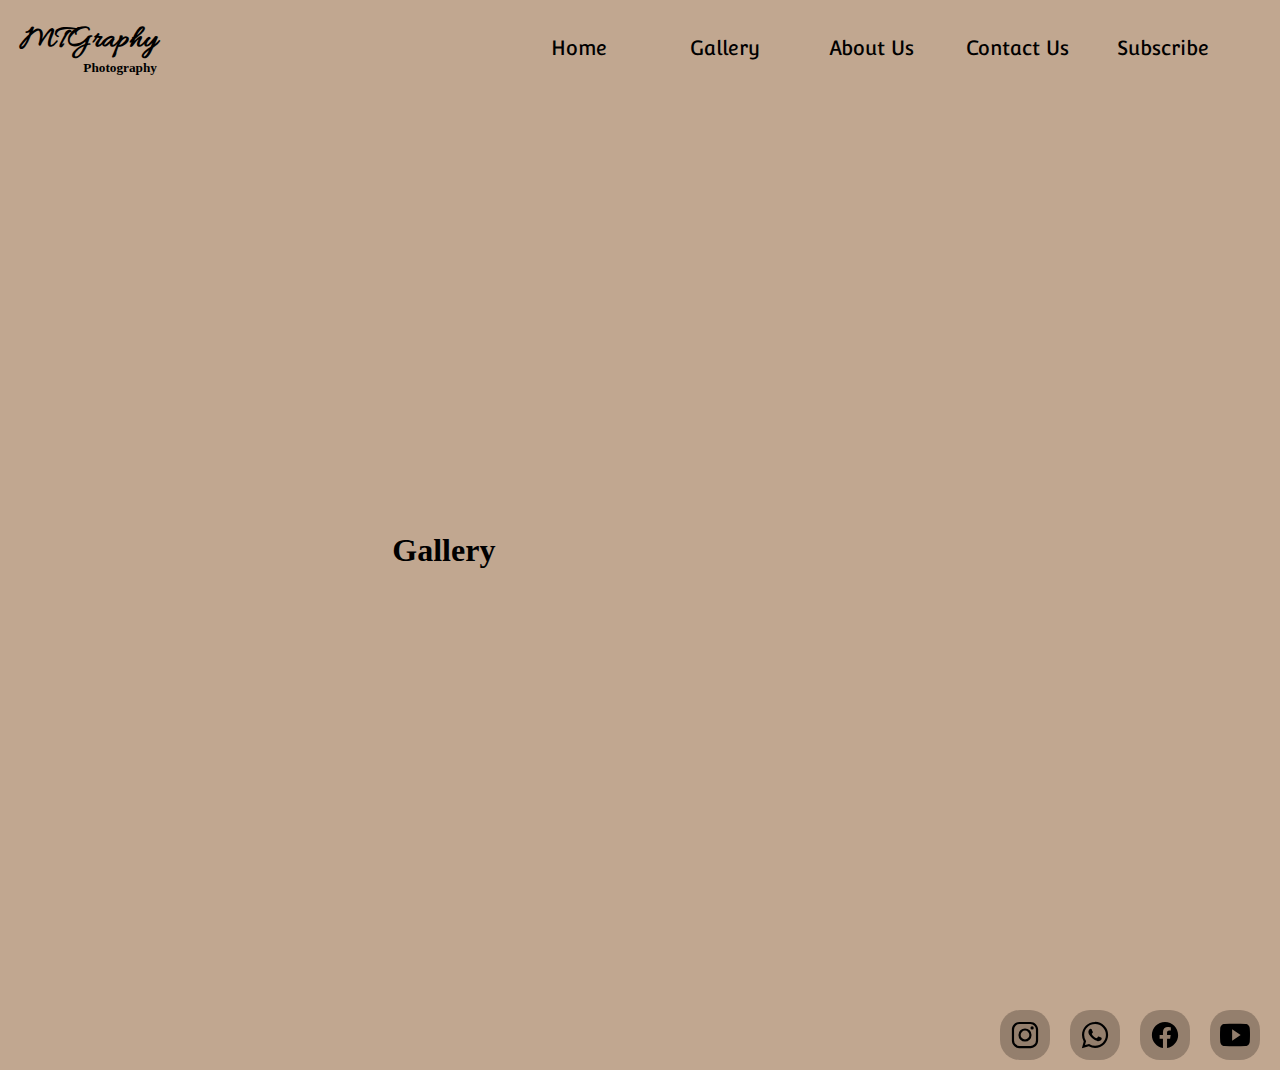
==== gallery.html @ de117bbd "contact page and subscribe page" ====
<!DOCTYPE html>
<html lang="en">
	<head>
		<meta charset="UTF-8" />
		<meta http-equiv="X-UA-Compatible" content="IE=edge" />
		<meta name="viewport" content="width=device-width, initial-scale=1.0" />
		<title>MTGraphy</title>
		<script src="./scripts/globals.js"></script>
		<script src="./scripts/index.js"></script>
		<link rel="stylesheet" href="./styles/globals.css" />
		<link rel="stylesheet" href="./styles/index.css" />
	</head>
	<body>
		<header class="mainheader">
			<div class="logodiv" onclick="handlepageredirect('home')">
				<h1>MTGraphy</h1>
				<h5>Photography</h5>
			</div>
			<div class="headerbuttondiv">
				<button onclick="handlepageredirect('home')">Home</button>
				<button onclick="handlepageredirect('gallery')">Gallery</button>
				<button onclick="handlepageredirect('about')">About Us</button>
				<button onclick="handlepageredirect('contact')">Contact Us</button>
				<button onclick="handlepageredirect('subscribe')">Subscribe</button>
			</div>
			<div class="sidebartoggle" onclick="togglesidebar()">
				<img src="./assets/Buttons/list-outline.svg" alt="Sidebar Button" />
			</div>
		</header>
		<div class="sidebar" id="sidebar">
			<div class="closediv" onclick="togglesidebar()">
				<img src="./assets/Buttons/close-outline.svg" alt="Close Button" />
			</div>
			<div class="sidebarbuttondiv">
				<button onclick="handlepageredirect('home')">Home</button>
				<button onclick="handlepageredirect('gallery')">Gallery</button>
				<button onclick="handlepageredirect('about')">About Us</button>
				<button onclick="handlepageredirect('contact')">Contact Us</button>
				<button onclick="handlepageredirect('subscribe')">Subscribe</button>
			</div>
		</div>
		<div class="maincontent">
			<h1>Gallery</h1>
			<div id="images"></div>
		</div>
		<footer>
			<div class="socialButtonDiv">
				<div class="socialDiv" onclick="handlesocialredirect('instagram')">
					<img src="./assets/Socials/logo-instagram.svg" alt="Instagram Logo" />
				</div>
				<div class="socialDiv" onclick="handlesocialredirect('whatsapp')">
					<img src="./assets/Socials/logo-whatsapp.svg" alt="Whatsapp Logo" />
				</div>
				<div class="socialDiv" onclick="handlesocialredirect('facebook')">
					<img src="./assets/Socials/logo-facebook.svg" alt="Facebook logo" />
				</div>
				<div class="socialDiv" onclick="handlesocialredirect('youtube')">
					<img src="./assets/Socials/logo-youtube.svg" alt="Youtube Logo" />
				</div>
			</div>
		</footer>
	</body>
</html>
---- styles/globals.css ----
@import url("https://fonts.googleapis.com/css2?family=Allura&family=Convergence&family=DM+Serif+Display&family=Delius&family=Pacifico&family=Sacramento&display=swap");
.mainheader {
	height: auto;
	display: flex;
	flex-direction: row;
	justify-content: space-between;
	align-items: center;
	padding: 20px;
	z-index: 5000;
	position: absolute;
	width: 95%;
}
.logodiv {
	z-index: 6000;
}
.logodiv:hover {
	cursor: pointer;
}
.mainheader h1 {
	font-family: "Allura", cursive;
}
.mainheader h5 {
	text-align: end;
}
.headerbuttondiv {
	display: flex;
	flex-direction: row;
	justify-content: space-between;
	width: 60%;
}
.headerbuttondiv button {
	font-family: "Convergence";
	font-size: 20px;
	border: none;
	background-color: rgba(0, 0, 0, 0);
	width: 20%;
}
.headerbuttondiv button:hover {
	/* enlarge */
	transform: scale(1.1);
	transition: transform 0.5s;
	cursor: pointer;
}
html,
body {
	margin: 0;
	padding: 0;
	overflow-x: hidden;
	background-color: #c1a790;
	min-height: 100vh;
}
* {
	margin: 0;
	padding: 0;
}
footer {
	display: flex;
	flex-direction: row;
	align-items: center;
	height: auto;
	width: 100%;
	justify-content: flex-end;
	align-items: center;
}
.socialButtonDiv {
	display: flex;
	flex-direction: row;
	justify-content: space-evenly;
	width: max-content;
	margin: 10px;
}
.socialDiv {
	width: 30px;
	height: 30px;
	background-color: #947f6d;
	padding: 10px;
	border-radius: 20px;
	display: flex;
	flex-direction: row;
	margin: 0px 10px;
}
.maincontent {
	display: flex;
	flex-direction: row;
	justify-content: center;
	align-items: center;
	height: max-content;
	width: 100vw;
	min-height: 100vh;
	justify-content: space-evenly;
}

/* ===== Scrollbar CSS ===== */
/* Firefox */
* {
	scrollbar-width: auto;
	scrollbar-color: #bf88a0 #bf9b9b;
}

/* Chrome, Edge, and Safari */
*::-webkit-scrollbar {
	width: 10px;
}

*::-webkit-scrollbar-track {
	background: #c1a790;
}

*::-webkit-scrollbar-thumb {
	background-color: #d0c1b4;
	border-radius: 10px;
	border: none #ffffff;
}

.sidebar {
	background-color: #947f6d;
	height: 100vh;
	width: 200px;
	position: fixed;
	top: 0;
	right: 0;
	z-index: 10000;
	display: flex;
	flex-direction: column;
	justify-content: center;
	align-items: center;
	padding: 20px;
	display: none;
}
.sidebarbuttondiv {
	display: flex;
	flex-direction: column;
	justify-content: space-evenly;
	width: 100%;
	height: 100%;
	align-items: center;
}
.closediv {
	display: flex;
	flex-direction: column;
	align-items: flex-end;
}
.closediv img {
	width: 50px;
	height: 50px;
}
.closediv img:hover {
	/* enlarge */
	transform: scale(1.1);
	transition: transform 0.5s;
	cursor: pointer;
}
.sidebartoggle {
	display: none;
}
.sidebartoggle:hover {
	/* enlarge */
	transform: scale(1.1);
	transition: transform 0.5s;
	cursor: pointer;
}
.sidebarbuttondiv button {
	background-color: none;
	border: none;
	background-color: rgba(0, 0, 0, 0);
	width: 100%;
	font-family: "Convergence";
	font-size: 20px;
}
.sidebarbuttondiv button:hover {
	/* enlarge */
	transform: scale(1.1);
	transition: transform 0.5s;
	cursor: pointer;
}

@media only screen and (max-width: 750px) {
	.headerbuttondiv {
		display: none;
	}
	.sidebartoggle {
		display: flex;
		flex-direction: row;
		justify-content: space-evenly;
		width: 30px;
	}
}
---- styles/index.css ----
.imagebox {
	display: flex;
	flex-direction: row;
	justify-content: center;
	align-items: center;
	height: auto;
	padding: 10px;
	background-color: #c4c4c4;
	width: 30%;
	align-self: flex-start;
}
.imagebox {
	z-index: 2000;
}
.imagebox img {
	width: 100%;
}
.textclass {
	display: flex;
	flex-direction: column;
	justify-content: center;
	align-items: center;
	width: 40%;
}

.maintext {
	display: flex;
	flex-direction: column;
	width: 80%;
	flex-direction: column;
}
.maintext h2 {
	font-family: Delius, cursive;
	background-color: #d5c5ac;
	width: min-content;
	padding: 10px 20px;
	margin-bottom: 20px;
	font-size: 30px;
}
.maintext h1 {
	font-family: Sacramento, cursive;
	text-align: end;
	background-color: #c4c4c4;
	width: min-content;
	align-self: flex-end;
	padding: 5px 20px;
}
.textclass p {
	font-family: DM Serif Display, serif;
	font-size: 30px;
	text-align: left;
	margin-top: 20px;
}
.backgroundImage {
	position: absolute;
	z-index: 2;
	left: -50px;
	top: 5px;
	width: 40%;
}
.socialDiv:hover {
	cursor: pointer;
	/* enlarge */
	transform: scale(1.1);
	transition: transform 0.5s;
}
.maincontent {
	padding-top: 100px;
}
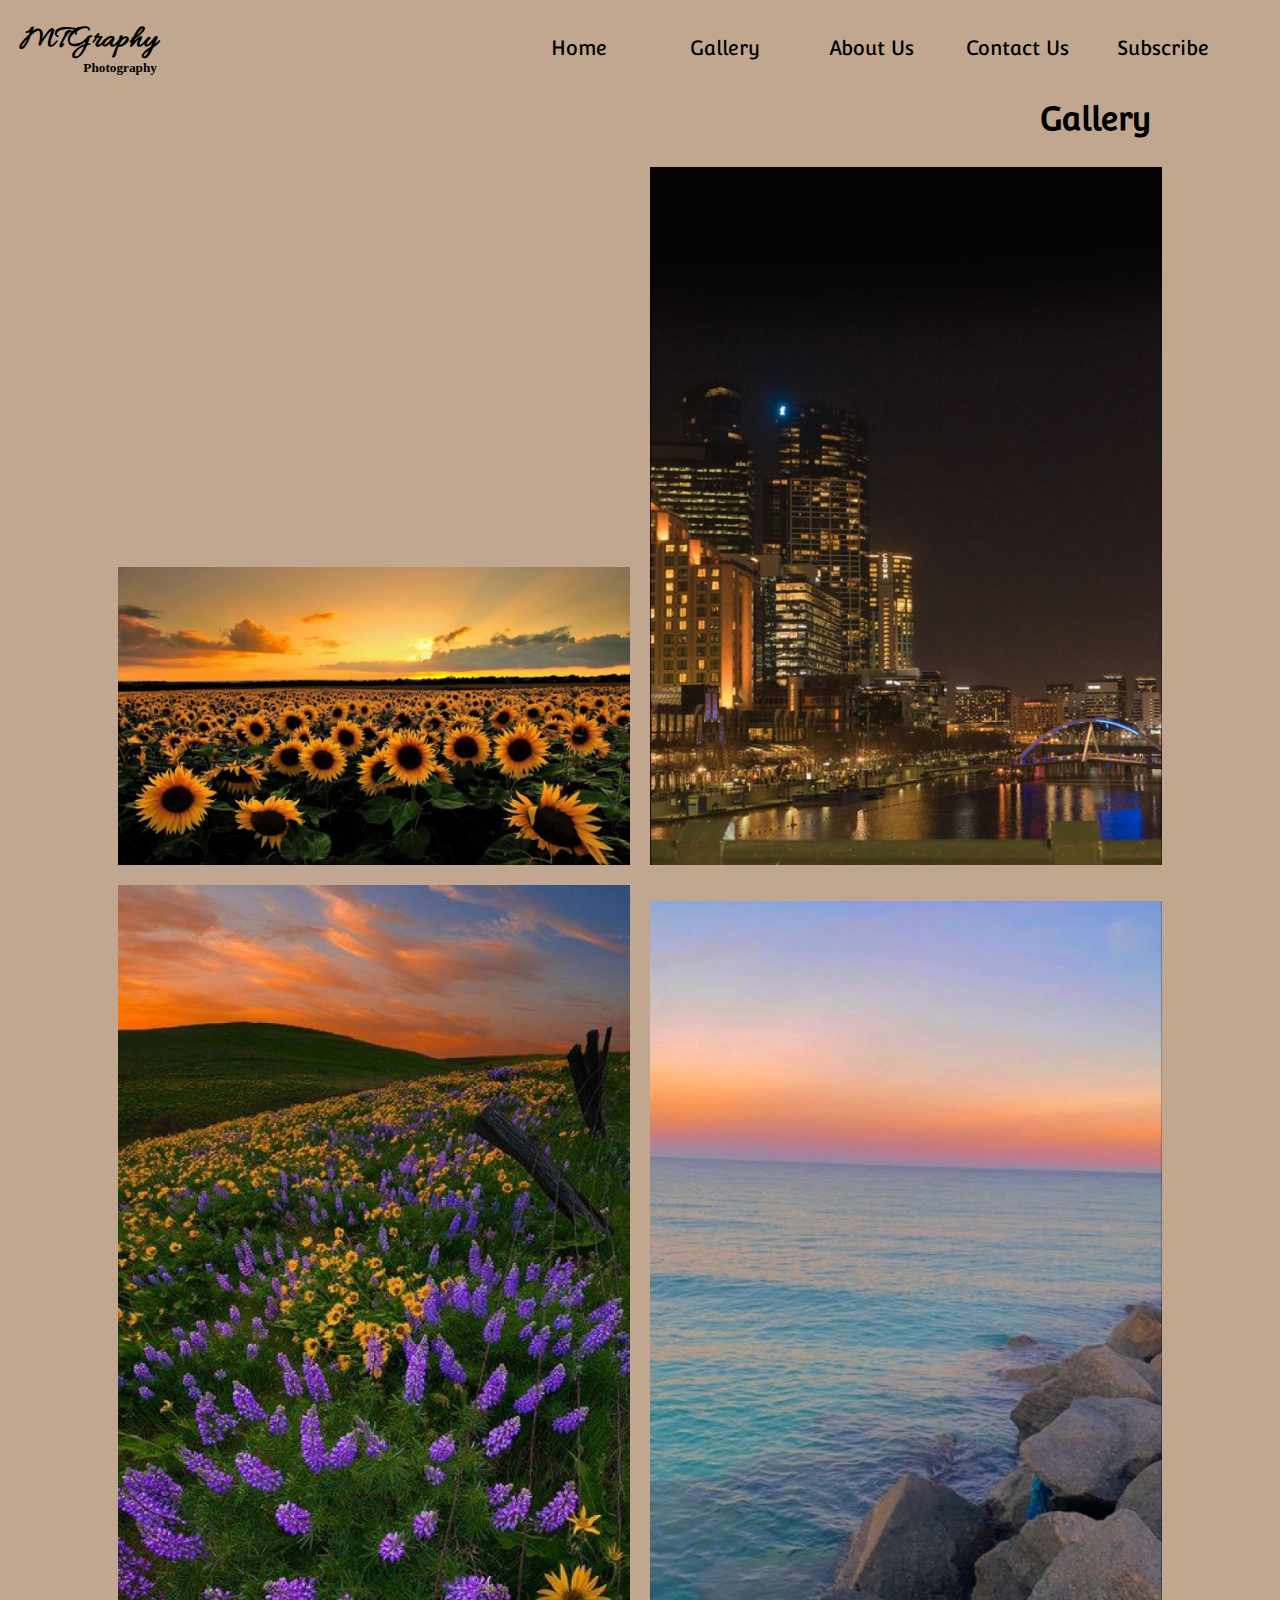
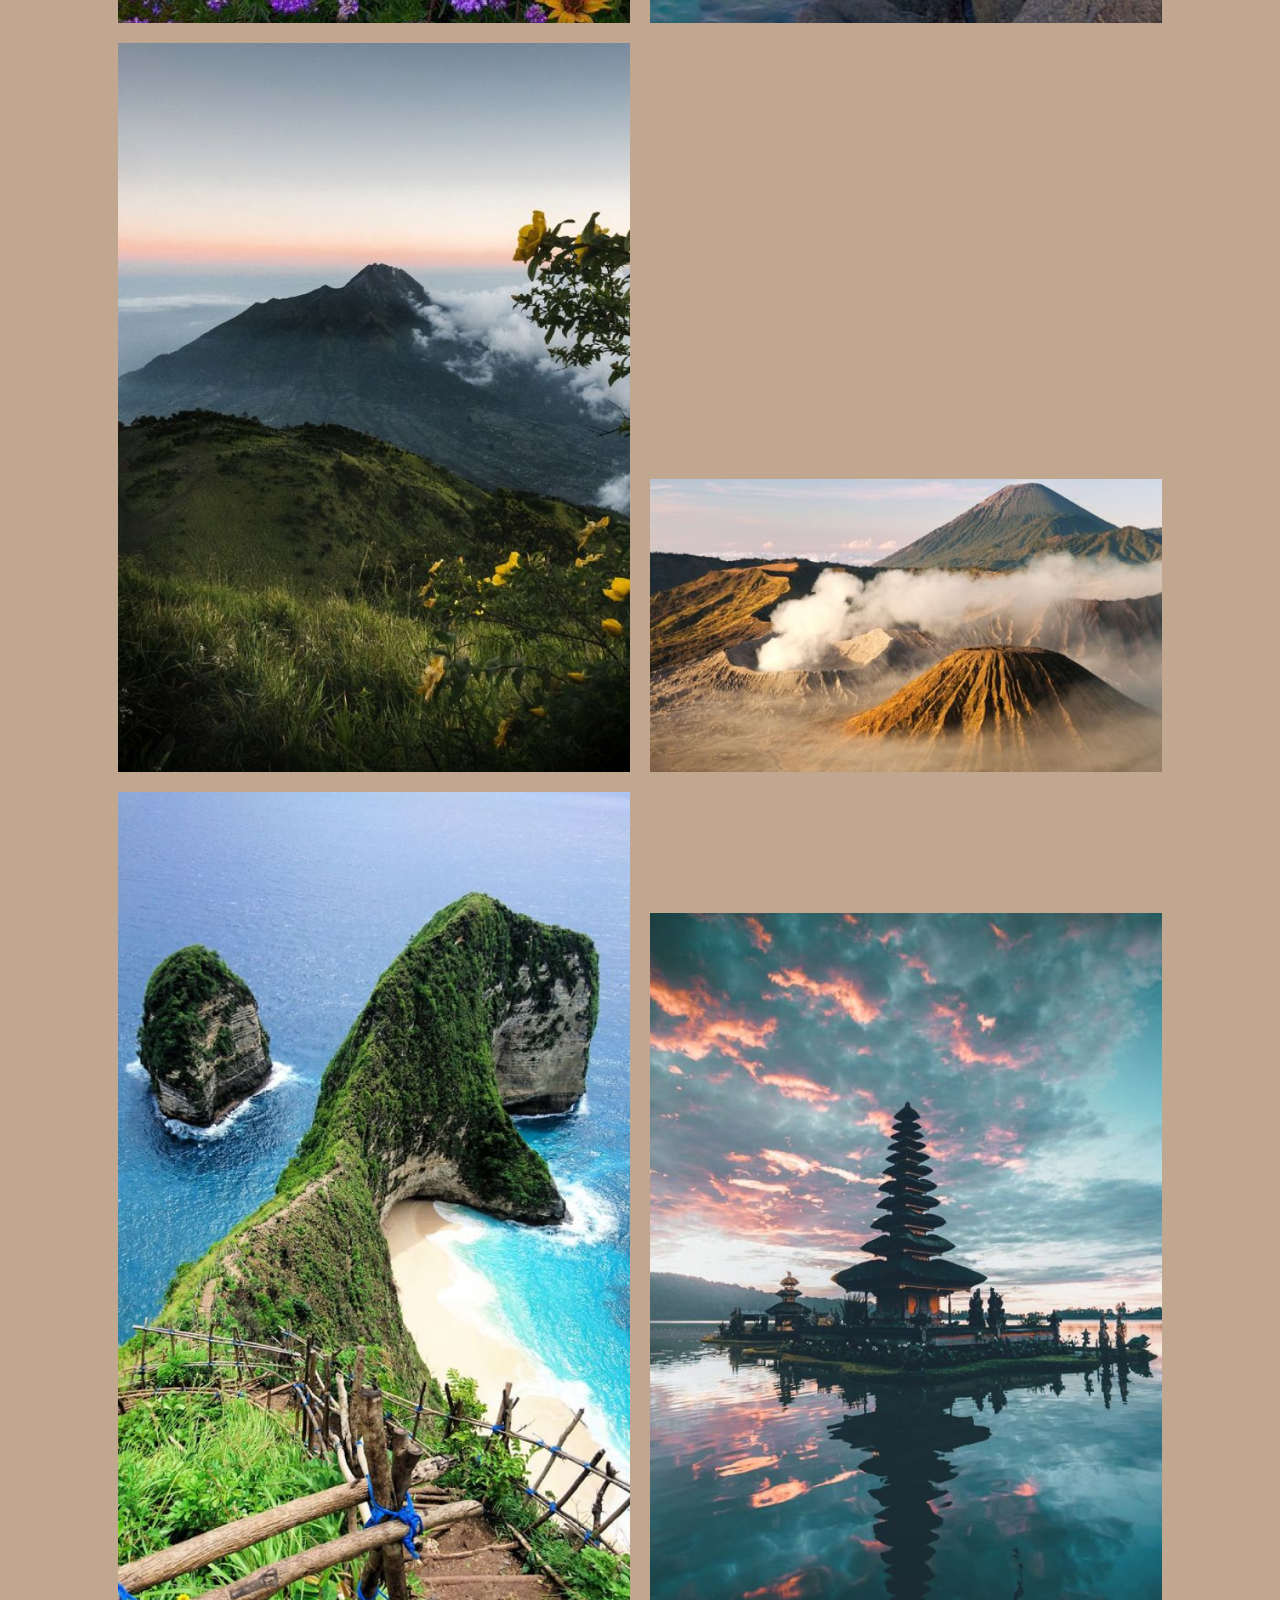
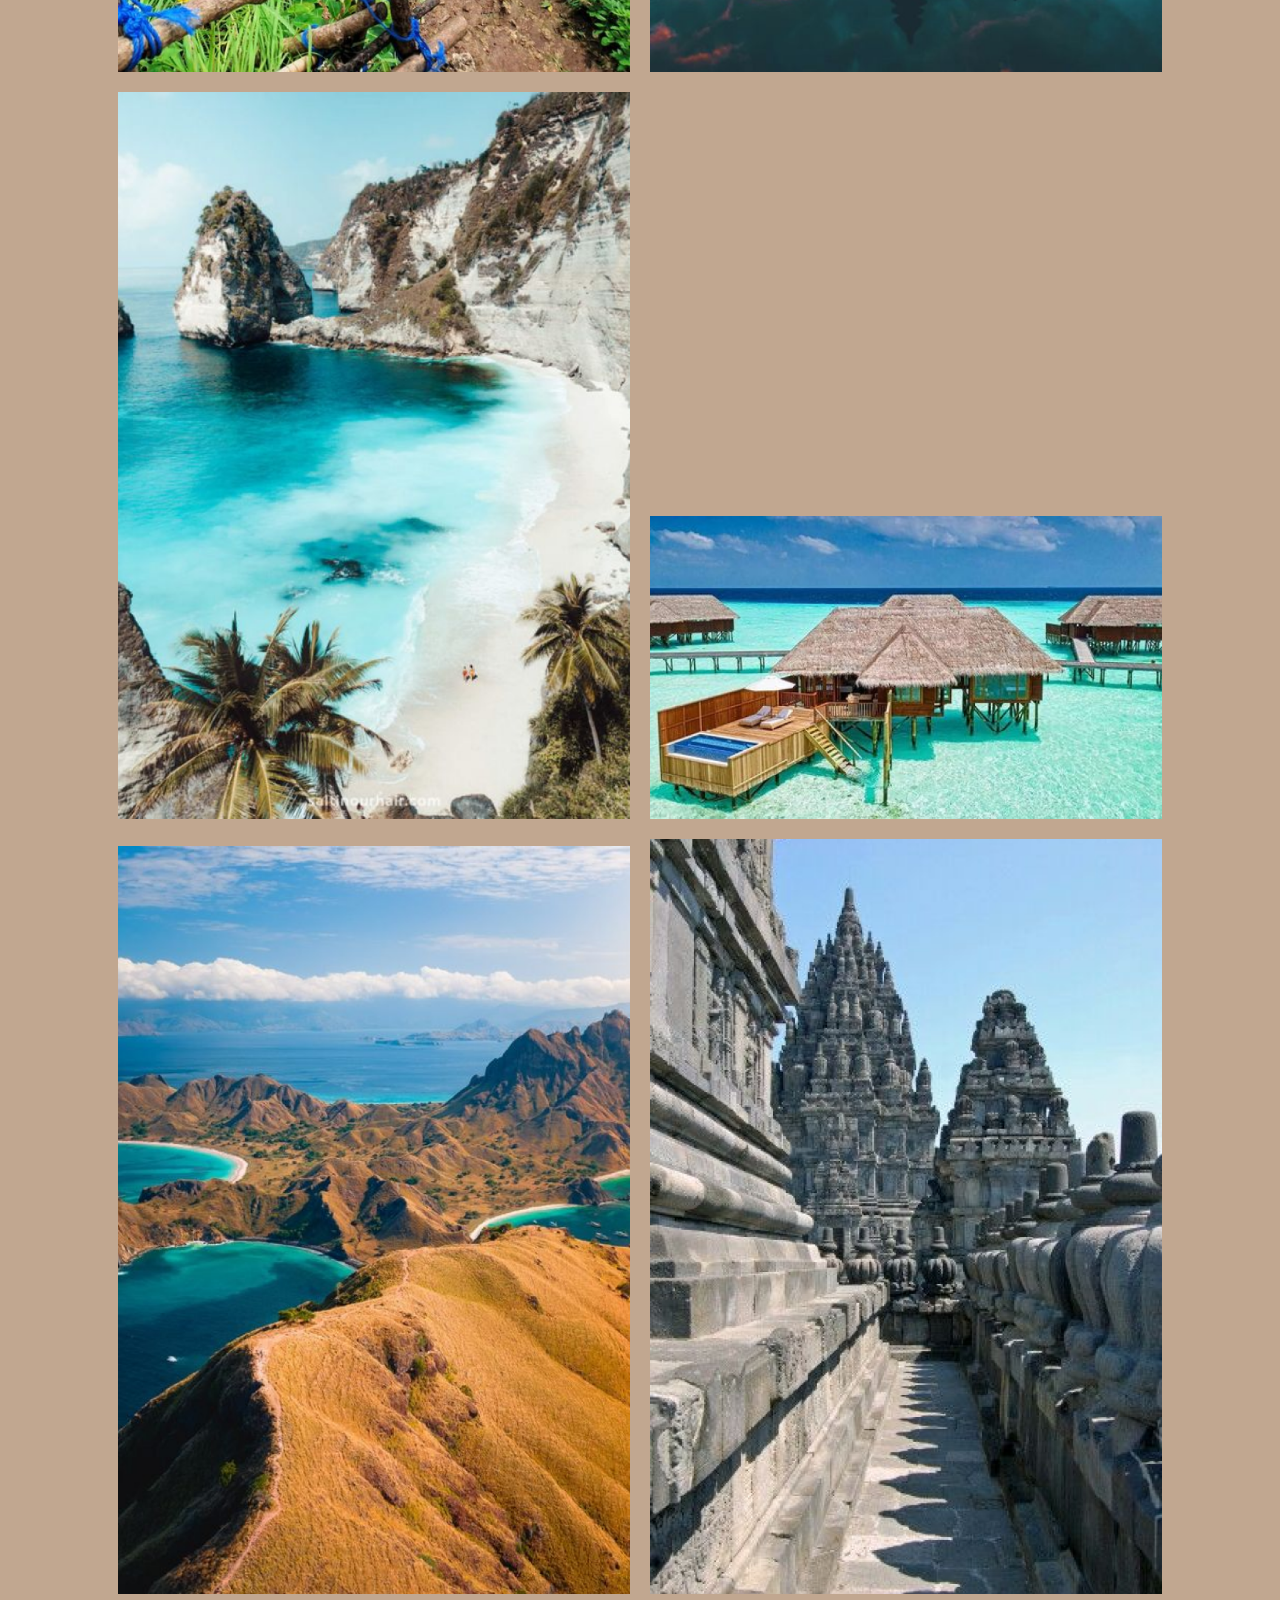
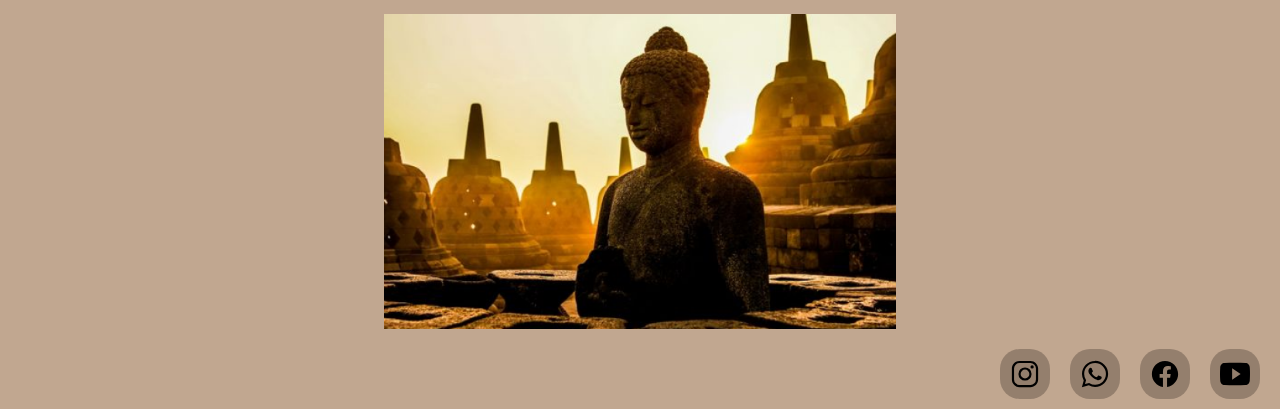
==== commit a26e0daa: "gallery page, scripting on subscribe form, reactivity on index, subscribe, contact, and gallery page" ====
--- a/gallery.html
+++ b/gallery.html
@@ -6,9 +6,9 @@
 		<meta name="viewport" content="width=device-width, initial-scale=1.0" />
 		<title>MTGraphy</title>
 		<script src="./scripts/globals.js"></script>
-		<script src="./scripts/index.js"></script>
+		<script src="./scripts/gallery.js"></script>
 		<link rel="stylesheet" href="./styles/globals.css" />
-		<link rel="stylesheet" href="./styles/index.css" />
+		<link rel="stylesheet" href="./styles/gallery.css" />
 	</head>
 	<body>
 		<header class="mainheader">
@@ -41,7 +41,7 @@
 		</div>
 		<div class="maincontent">
 			<h1>Gallery</h1>
-			<div id="images"></div>
+			<div id="images" class="images"></div>
 		</div>
 		<footer>
 			<div class="socialButtonDiv">
--- a/styles/gallery.css
+++ b/styles/gallery.css
@@ -0,0 +1,26 @@
+.maincontent {
+	justify-content: center;
+	flex-direction: column;
+	align-items: center;
+	display: flex;
+	min-height: 100vh;
+	margin-top: 100px;
+}
+.maincontent h1 {
+	font-family: Convergence;
+	text-align: right;
+	width: 80%;
+	margin-bottom: 20px;
+}
+.images {
+	font-size: 0px;
+	text-align: center;
+	width: 100%;
+}
+
+.images img {
+	width: 40%;
+	height: auto;
+	display: inline;
+	margin: 10px;
+}
